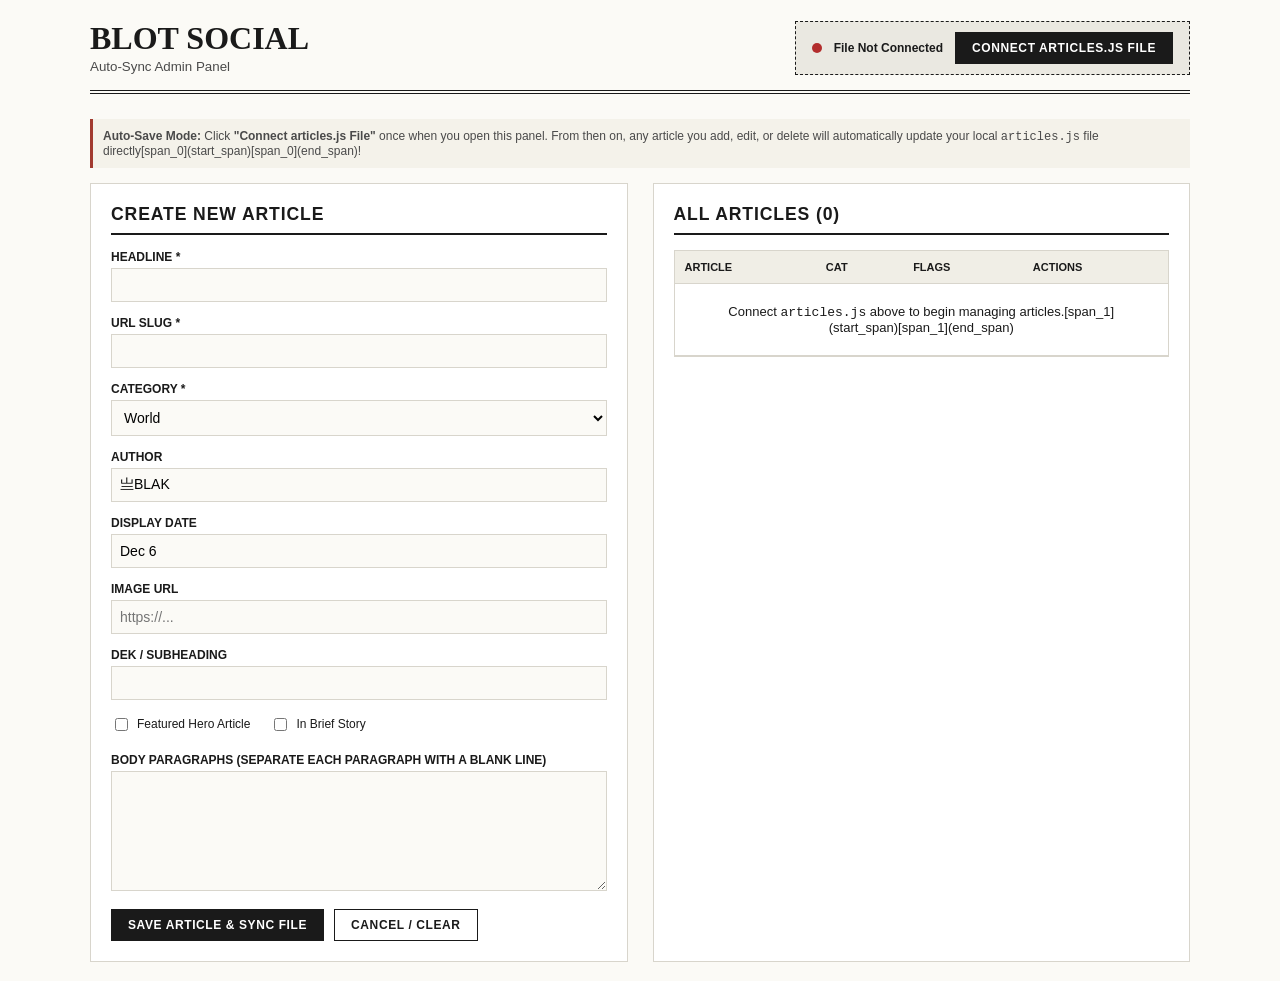
==== admin.html @ 3853f333 "Add files via upload" ====
<!DOCTYPE html>
<html lang="en">
<head>
<meta charset="UTF-8">
<meta name="viewport" content="width=device-width, initial-scale=1.0">
<title>BLOT SOCIAL — Admin Panel</title>
<style>
  :root {
    --ink: #1a1a1a;
    --ink-soft: #4a4a4a;
    --paper: #fbfaf6;
    --rule: #1a1a1a;
    --rule-light: #d8d5cc;
    --accent: #a13a2f;
    --sans: "Helvetica Neue", Arial, sans-serif;
    --serif: "Georgia", "Times New Roman", serif;
  }

  * { box-sizing: border-box; }
  body {
    margin: 0;
    padding: 20px;
    background: var(--paper);
    color: var(--ink);
    font-family: var(--sans);
  }

  .admin-container { max-width: 1100px; margin: 0 auto; }

  header {
    border-bottom: 4px double var(--rule);
    padding-bottom: 15px;
    margin-bottom: 25px;
    display: flex;
    justify-content: space-between;
    align-items: center;
    flex-wrap: wrap;
    gap: 15px;
  }

  h1 { font-family: var(--serif); margin: 0; font-size: 2rem; }

  .status-bar {
    display: flex;
    align-items: center;
    gap: 12px;
    background: #eae8e1;
    padding: 10px 16px;
    border: 1px dashed var(--rule);
  }

  .status-dot {
    width: 10px;
    height: 10px;
    border-radius: 50%;
    background: #b32d2d;
    display: inline-block;
  }
  .status-dot.active { background: #2db34a; }

  .btn {
    padding: 8px 16px;
    font-family: var(--sans);
    font-size: 12px;
    font-weight: 700;
    letter-spacing: 0.05em;
    text-transform: uppercase;
    background: var(--ink);
    color: #fff;
    border: 1px solid var(--ink);
    cursor: pointer;
  }

  .btn:hover { background: var(--accent); border-color: var(--accent); }
  .btn-secondary { background: transparent; color: var(--ink); }
  .btn-secondary:hover { background: var(--rule-light); color: var(--ink); }
  .btn-danger { background: #b32d2d; border-color: #b32d2d; }
  .btn-danger:hover { background: #881e1e; }

  .grid { display: grid; grid-template-columns: 1fr 1fr; gap: 25px; }

  @media (max-width: 900px) {
    .grid { grid-template-columns: 1fr; }
  }

  .card {
    background: #fff;
    border: 1px solid var(--rule-light);
    padding: 20px;
  }

  .card h2 {
    font-size: 1.1rem;
    text-transform: uppercase;
    letter-spacing: 0.05em;
    border-bottom: 2px solid var(--rule);
    padding-bottom: 8px;
    margin-top: 0;
  }

  .form-group { margin-bottom: 14px; }

  label {
    display: block;
    font-size: 12px;
    font-weight: 700;
    text-transform: uppercase;
    margin-bottom: 4px;
  }

  input[type="text"], select, textarea {
    width: 100%;
    padding: 8px;
    border: 1px solid var(--rule-light);
    background: var(--paper);
    font-family: inherit;
    font-size: 14px;
  }

  textarea { height: 120px; resize: vertical; }

  .checkbox-group { display: flex; gap: 20px; margin: 15px 0; }
  .checkbox-group label {
    display: flex;
    align-items: center;
    gap: 6px;
    text-transform: none;
    font-weight: normal;
    cursor: pointer;
  }

  .table-wrapper {
    max-height: 550px;
    overflow-y: auto;
    border: 1px solid var(--rule-light);
  }

  table {
    width: 100%;
    border-collapse: collapse;
    background: #fff;
    font-size: 13px;
  }

  th, td {
    padding: 10px;
    text-align: left;
    border-bottom: 1px solid var(--rule-light);
  }

  th {
    background: #f0eee6;
    position: sticky;
    top: 0;
    font-size: 11px;
    text-transform: uppercase;
  }

  tr:hover { background: #fdfcf7; }

  .actions { display: flex; gap: 6px; }
  .badge {
    display: inline-block;
    padding: 2px 6px;
    font-size: 10px;
    font-weight: bold;
    text-transform: uppercase;
    background: var(--rule-light);
  }
  .badge-hero { background: var(--accent); color: white; }
  .badge-brief { background: #4a6fa5; color: white; }
  
  .notice {
    font-size: 12px;
    color: var(--ink-soft);
    margin-bottom: 15px;
    background: #f4f2ea;
    padding: 10px;
    border-left: 3px solid var(--accent);
  }
</style>
</head>
<body>

<div class="admin-container">
  <header>
    <div>
      <h1>BLOT SOCIAL</h1>
      <small style="color: var(--ink-soft);">Auto-Sync Admin Panel</small>
    </div>
    
    <div class="status-bar">
      <span class="status-dot" id="status-dot"></span>
      <span id="status-text" style="font-size: 12px; font-weight: bold;">File Not Connected</span>
      <button class="btn" onclick="connectFile()">Connect articles.js File</button>
    </div>
  </header>

  <div class="notice">
    <strong>Auto-Save Mode:</strong> Click <strong>"Connect articles.js File"</strong> once when you open this panel. From then on, any article you add, edit, or delete will automatically update your local <code>articles.js</code> file directly[span_0](start_span)[span_0](end_span)!
  </div>

  <div class="grid">
    <!-- Form Side -->
    <div class="card">
      <h2 id="form-title">Create New Article</h2>
      <form id="article-form" onsubmit="saveArticle(event)">
        <input type="hidden" id="edit-index" value="-1">

        <div class="form-group">
          <label for="headline">Headline *</label>
          <input type="text" id="headline" required oninput="autoSlug()">
        </div>

        <div class="form-group">
          <label for="slug">URL Slug *</label>
          <input type="text" id="slug" required>
        </div>

        <div class="form-group">
          <label for="category">Category *</label>
          <select id="category" required>
            <option value="World">World</option>
            <option value="Business">Business</option>
            <option value="Technology">Technology</option>
            <option value="Culture">Culture</option>
            <option value="Sports">Sports</option>
            <option value="Trending">Trending</option>
          </select>
        </div>

        <div class="form-group">
          <label for="author">Author</label>
          <input type="text" id="author" value="亗BLAK">
        </div>

        <div class="form-group">
          <label for="date">Display Date</label>
          <input type="text" id="date" placeholder="e.g. Jul 12">
        </div>

        <div class="form-group">
          <label for="image">Image URL</label>
          <input type="text" id="image" placeholder="https://...">
        </div>

        <div class="form-group">
          <label for="dek">Dek / Subheading</label>
          <input type="text" id="dek">
        </div>

        <div class="checkbox-group">
          <label><input type="checkbox" id="hero" onchange="toggleHero(this)"> Featured Hero Article</label>
          <label><input type="checkbox" id="brief"> In Brief Story</label>
        </div>

        <div class="form-group">
          <label for="body">Body Paragraphs (Separate each paragraph with a blank line)</label>
          <textarea id="body"></textarea>
        </div>

        <div style="display: flex; gap: 10px;">
          <button type="submit" class="btn" id="save-btn">Save Article & Sync File</button>
          <button type="button" class="btn btn-secondary" onclick="resetForm()">Cancel / Clear</button>
        </div>
      </form>
    </div>

    <!-- Articles List Side -->
    <div class="card">
      <h2>All Articles (<span id="count">0</span>)</h2>
      <div class="table-wrapper">
        <table>
          <thead>
            <tr>
              <th>Article</th>
              <th>Cat</th>
              <th>Flags</th>
              <th>Actions</th>
            </tr>
          </thead>
          <tbody id="article-table-body">
            <tr>
              <td colspan="4" style="text-align:center; padding: 20px;">
                Connect <code>articles.js</code> above to begin managing articles.[span_1](start_span)[span_1](end_span)
              </td>
            </tr>
          </tbody>
        </table>
      </div>
    </div>
  </div>
</div>

<script>
  let articles = [];
  let fileHandle = null;

  window.addEventListener('DOMContentLoaded', () => {
    setTodayDate();
  });

  function setTodayDate() {
    const now = new Date();
    const months = ["Jan", "Feb", "Mar", "Apr", "May", "Jun", "Jul", "Aug", "Sep", "Oct", "Nov", "Dec"];
    document.getElementById("date").value = `${months[now.getMonth()]} ${now.getDate()}`;
  }

  function autoSlug() {
    const editIndex = parseInt(document.getElementById('edit-index').value);
    if (editIndex !== -1) return;
    const headline = document.getElementById('headline').value;
    const slug = headline.toLowerCase()
      .replace(/[^a-z0-9 -]/g, '')
      .replace(/\s+/g, '-')
      .replace(/-+/g, '-');
    document.getElementById('slug').value = slug;
  }

  function toggleHero(checkbox) {
    if (checkbox.checked) {
      document.getElementById('brief').checked = false;
    }
  }

  // File System Access API: Pick and bind local file
  async function connectFile() {
    try {
      if (!window.showOpenFilePicker) {
        alert("Your browser does not support direct file sync. Please use Google Chrome, Microsoft Edge, or Opera.");
        return;
      }

      [fileHandle] = await window.showOpenFilePicker({
        types: [{
          description: 'JavaScript Files',
          accept: { 'text/javascript': ['.js'] }
        }],
        multiple: false
      });

      const file = await fileHandle.getFile();
      const content = await file.text();

      const jsonMatch = content.match(/const\s+ARTICLES\s*=\s*(\[\s*[\s\S]*?\]);/);
      if (jsonMatch) {
        articles = Function('"use strict";return (' + jsonMatch[1] + ')')();
        renderTable();
        
        document.getElementById('status-dot').classList.add('active');
        document.getElementById('status-text').textContent = `Connected: ${file.name}`;
      } else {
        alert('Could not find "const ARTICLES = [...]" in this file.');
      }
    } catch (err) {
      if (err.name !== 'AbortError') {
        alert('Error accessing file: ' + err.message);
      }
    }
  }

  // Automatically write changes back into articles.js
  async function writeToFile() {
    if (!fileHandle) {
      alert("Please click 'Connect articles.js File' at the top before saving changes.");
      return false;
    }

    try {
      const fileContent = `const ARTICLES = ${JSON.stringify(articles, null, 2)};\n\n` +
`function getArticleBySlug(slug) {\n` +
`  return ARTICLES.find(a => a.slug === slug);\n` +
`}\n\n` +
`function getArticlesByCategory(cat) {\n` +
`  return ARTICLES.filter(a => a.category.toLowerCase() === String(cat).toLowerCase());\n` +
`};\n`;

      const writable = await fileHandle.createWritable();
      await writable.write(fileContent);
      await writable.close();
      return true;
    } catch (err) {
      alert("Failed to auto-update file: " + err.message);
      return false;
    }
  }

  function renderTable() {
    const tbody = document.getElementById('article-table-body');
    document.getElementById('count').textContent = articles.length;

    if (articles.length === 0) {
      tbody.innerHTML = `<tr><td colspan="4" style="text-align:center; padding: 20px;">No articles found.</td></tr>`;
      return;
    }

    tbody.innerHTML = articles.map((a, i) => `
      <tr>
        <td>
          <strong>${escapeHtml(a.headline || '')}</strong><br>
          <small style="color:var(--ink-soft);">${escapeHtml(a.slug || '')}</small>
        </td>
        <td>${escapeHtml(a.category || '')}</td>
        <td>
          ${a.hero ? '<span class="badge badge-hero">HERO</span>' : ''}
          ${a.brief ? '<span class="badge badge-brief">BRIEF</span>' : ''}
        </td>
        <td class="actions">
          <button class="btn btn-secondary" style="padding: 4px 8px; font-size: 10px;" onclick="editArticle(${i})">Edit</button>
          <button class="btn btn-danger" style="padding: 4px 8px; font-size: 10px;" onclick="deleteArticle(${i})">X</button>
        </td>
      </tr>
    `).join('');
  }

  async function saveArticle(e) {
    e.preventDefault();

    if (!fileHandle) {
      alert("Please connect your articles.js file first!");
      return;
    }

    const bodyText = document.getElementById('body').value.trim();
    const bodyParagraphs = bodyText ? bodyText.split(/\n\s*\n/).map(p => p.trim()) : [];

    const articleObj = {
      slug: document.getElementById('slug').value.trim(),
      category: document.getElementById('category').value,
      headline: document.getElementById('headline').value.trim(),
      dek: document.getElementById('dek').value.trim(),
      author: document.getElementById('author').value.trim(),
      date: document.getElementById('date').value.trim(),
      image: document.getElementById('image').value.trim() || `https://picsum.photos/seed/${document.getElementById('slug').value.trim()}/900/500`,
      body: bodyParagraphs
    };

    if (document.getElementById('hero').checked) {
      articles.forEach(a => delete a.hero);
      articleObj.hero = true;
    }

    if (document.getElementById('brief').checked) {
      articleObj.brief = true;
    }

    const editIndex = parseInt(document.getElementById('edit-index').value);

    if (editIndex >= 0) {
      articles[editIndex] = articleObj;
    } else {
      articles.unshift(articleObj);
    }

    const success = await writeToFile();
    if (success) {
      renderTable();
      resetForm();
    }
  }

  function editArticle(index) {
    const a = articles[index];
    document.getElementById('edit-index').value = index;
    document.getElementById('form-title').textContent = 'Edit Article';

    document.getElementById('headline').value = a.headline || '';
    document.getElementById('slug').value = a.slug || '';
    document.getElementById('category').value = a.category || 'World';
    document.getElementById('author').value = a.author || '';
    document.getElementById('date').value = a.date || '';
    document.getElementById('image').value = a.image || '';
    document.getElementById('dek').value = a.dek || '';
    document.getElementById('hero').checked = !!a.hero;
    document.getElementById('brief').checked = !!a.brief;
    document.getElementById('body').value = Array.isArray(a.body) ? a.body.join('\n\n') : (a.body || '');

    window.scrollTo({ top: 0, behavior: 'smooth' });
  }

  async function deleteArticle(index) {
    if (!fileHandle) {
      alert("Please connect your articles.js file first!");
      return;
    }

    if (confirm(`Delete "${articles[index].headline}"?`)) {
      articles.splice(index, 1);
      const success = await writeToFile();
      if (success) {
        renderTable();
        resetForm();
      }
    }
  }

  function resetForm() {
    document.getElementById('article-form').reset();
    document.getElementById('edit-index').value = '-1';
    document.getElementById('form-title').textContent = 'Create New Article';
    setTodayDate();
  }

  function escapeHtml(str) {
    return str.replace(/&/g, "&amp;").replace(/</g, "&lt;").replace(/>/g, "&gt;").replace(/"/g, "&quot;");
  }
</script>
</body>
</html>
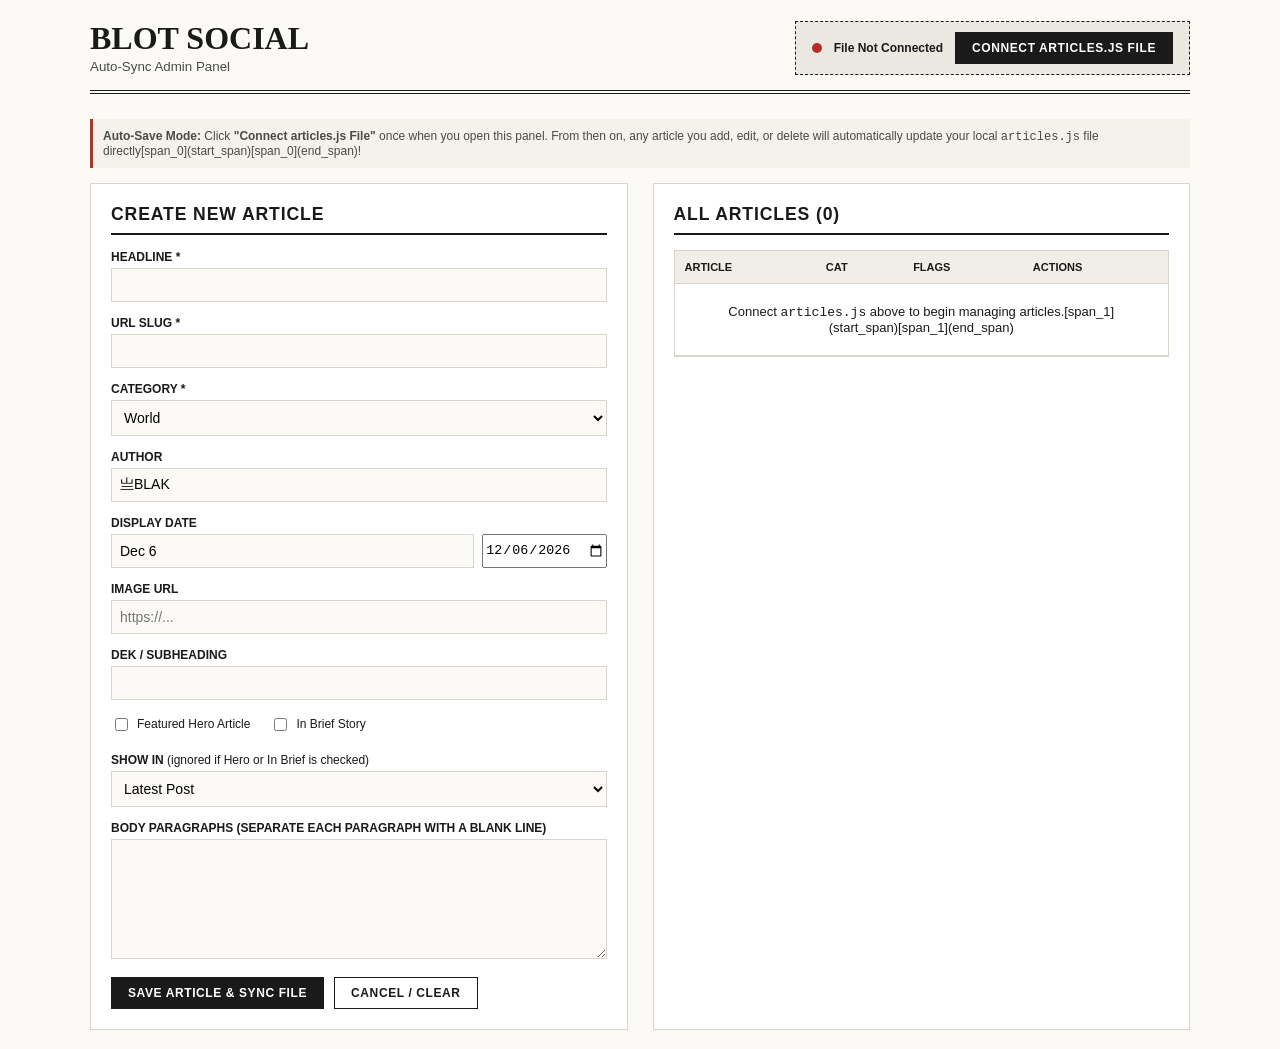
==== commit 09eb55d7: "Add files via upload" ====
--- a/admin.html
+++ b/admin.html
@@ -169,6 +169,17 @@
   }
   .badge-hero { background: var(--accent); color: white; }
   .badge-brief { background: #4a6fa5; color: white; }
+
+  .group-row td {
+    background: #f0eee6;
+    font-size: 11px;
+    font-weight: bold;
+    letter-spacing: 0.05em;
+    text-transform: uppercase;
+    color: var(--ink-soft);
+    padding: 6px 10px;
+    border-bottom: 1px solid var(--rule-light);
+  }
   
   .notice {
     font-size: 12px;
@@ -236,7 +247,10 @@
 
         <div class="form-group">
           <label for="date">Display Date</label>
-          <input type="text" id="date" placeholder="e.g. Jul 12">
+          <div style="display: flex; gap: 8px;">
+            <input type="text" id="date" placeholder="e.g. Jul 12" style="flex: 1;">
+            <input type="date" id="date-picker" onchange="applyDatePicker()" style="width: auto;" title="Pick a date">
+          </div>
         </div>
 
         <div class="form-group">
@@ -252,6 +266,14 @@
         <div class="checkbox-group">
           <label><input type="checkbox" id="hero" onchange="toggleHero(this)"> Featured Hero Article</label>
           <label><input type="checkbox" id="brief"> In Brief Story</label>
+        </div>
+
+        <div class="form-group">
+          <label for="section">Show In <span style="font-weight: normal; text-transform: none;">(ignored if Hero or In Brief is checked)</span></label>
+          <select id="section">
+            <option value="latest">Latest Post</option>
+            <option value="desk">Across the Desk</option>
+          </select>
         </div>
 
         <div class="form-group">
@@ -296,6 +318,49 @@
   let articles = [];
   let fileHandle = null;
 
+  // Must match LATEST_POST_POOL_SIZE in main.js — the first N non-hero,
+  // non-brief articles are shown in "Latest Post"; the rest go to
+  // "Across the Desk". Used here to place/reposition articles correctly.
+  const LATEST_POST_POOL_SIZE = 4;
+
+  const MONTH_NAMES = ["Jan", "Feb", "Mar", "Apr", "May", "Jun", "Jul", "Aug", "Sep", "Oct", "Nov", "Dec"];
+
+  // Converts the calendar picker's value (YYYY-MM-DD) into the site's
+  // display format (e.g. "Jul 12") and writes it into the text field.
+  function applyDatePicker() {
+    const iso = document.getElementById('date-picker').value;
+    if (!iso) return;
+    const [year, month, day] = iso.split('-').map(Number);
+    document.getElementById('date').value = `${MONTH_NAMES[month - 1]} ${day}`;
+  }
+
+  // Best-effort reverse conversion so the calendar shows the right date
+  // when editing an article that already has a display date like "Jul 12".
+  // Since display dates don't store a year, this assumes the current year.
+  function displayDateToISO(str) {
+    if (!str) return '';
+    const match = String(str).trim().match(/^([A-Za-z]{3,})\.?\s+(\d{1,2})/);
+    if (!match) return '';
+    const monthIndex = MONTH_NAMES.findIndex(m => m.toLowerCase() === match[1].slice(0, 3).toLowerCase());
+    if (monthIndex === -1) return '';
+    const day = parseInt(match[2], 10);
+    const year = new Date().getFullYear();
+    const mm = String(monthIndex + 1).padStart(2, '0');
+    const dd = String(day).padStart(2, '0');
+    return `${year}-${mm}-${dd}`;
+  }
+
+  // Sortable key from a display date string (e.g. "Jul 12"), ignoring year
+  // since none is stored. Unparseable dates sort last.
+  function dateSortKey(str) {
+    const match = String(str || '').trim().match(/^([A-Za-z]{3,})\.?\s+(\d{1,2})/);
+    if (!match) return -1;
+    const monthIndex = MONTH_NAMES.findIndex(m => m.toLowerCase() === match[1].slice(0, 3).toLowerCase());
+    if (monthIndex === -1) return -1;
+    const day = parseInt(match[2], 10);
+    return monthIndex * 100 + day;
+  }
+
   window.addEventListener('DOMContentLoaded', () => {
     setTodayDate();
   });
@@ -304,6 +369,7 @@
     const now = new Date();
     const months = ["Jan", "Feb", "Mar", "Apr", "May", "Jun", "Jul", "Aug", "Sep", "Oct", "Nov", "Dec"];
     document.getElementById("date").value = `${months[now.getMonth()]} ${now.getDate()}`;
+    document.getElementById("date-picker").value = now.toISOString().slice(0, 10);
   }
 
   function autoSlug() {
@@ -394,23 +460,67 @@
       return;
     }
 
-    tbody.innerHTML = articles.map((a, i) => `
-      <tr>
-        <td>
-          <strong>${escapeHtml(a.headline || '')}</strong><br>
-          <small style="color:var(--ink-soft);">${escapeHtml(a.slug || '')}</small>
-        </td>
-        <td>${escapeHtml(a.category || '')}</td>
-        <td>
-          ${a.hero ? '<span class="badge badge-hero">HERO</span>' : ''}
-          ${a.brief ? '<span class="badge badge-brief">BRIEF</span>' : ''}
-        </td>
-        <td class="actions">
-          <button class="btn btn-secondary" style="padding: 4px 8px; font-size: 10px;" onclick="editArticle(${i})">Edit</button>
-          <button class="btn btn-danger" style="padding: 4px 8px; font-size: 10px;" onclick="deleteArticle(${i})">X</button>
-        </td>
-      </tr>
-    `).join('');
+    // Group for display only — real array indexes are kept so Edit/Delete
+    // still target the correct article. Order: Hero, then Latest Post,
+    // then Across the Desk, then In Brief.
+    const heroRows = [];
+    const eligibleRows = [];
+    const briefRows = [];
+
+    articles.forEach((a, i) => {
+      if (a.hero) heroRows.push(i);
+      else if (a.brief) briefRows.push(i);
+      else eligibleRows.push(i);
+    });
+
+    const latestRows = eligibleRows.slice(0, LATEST_POST_POOL_SIZE);
+    const deskRows = eligibleRows.slice(LATEST_POST_POOL_SIZE);
+
+    // Within each group, order rows by their display date (newest first).
+    // This only changes how rows are listed here — it doesn't change which
+    // group an article belongs to (that's still based on its position,
+    // matching main.js) or anything about the live site.
+    function sortByDateDesc(rows) {
+      return rows.slice().sort((a, b) => dateSortKey(articles[b].date) - dateSortKey(articles[a].date));
+    }
+
+    const sortedHeroRows = sortByDateDesc(heroRows);
+    const sortedLatestRows = sortByDateDesc(latestRows);
+    const sortedDeskRows = sortByDateDesc(deskRows);
+    const sortedBriefRows = sortByDateDesc(briefRows);
+
+    function rowHtml(i) {
+      const a = articles[i];
+      return `
+        <tr>
+          <td>
+            <strong>${escapeHtml(a.headline || '')}</strong><br>
+            <small style="color:var(--ink-soft);">${escapeHtml(a.slug || '')}</small>
+          </td>
+          <td>${escapeHtml(a.category || '')}</td>
+          <td>
+            ${a.hero ? '<span class="badge badge-hero">HERO</span>' : ''}
+            ${a.brief ? '<span class="badge badge-brief">BRIEF</span>' : ''}
+          </td>
+          <td class="actions">
+            <button class="btn btn-secondary" style="padding: 4px 8px; font-size: 10px;" onclick="editArticle(${i})">Edit</button>
+            <button class="btn btn-danger" style="padding: 4px 8px; font-size: 10px;" onclick="deleteArticle(${i})">X</button>
+          </td>
+        </tr>
+      `;
+    }
+
+    function groupHtml(label, rows) {
+      if (rows.length === 0) return '';
+      return `<tr class="group-row"><td colspan="4">${label} (${rows.length})</td></tr>` +
+        rows.map(rowHtml).join('');
+    }
+
+    tbody.innerHTML =
+      groupHtml('Hero Article', sortedHeroRows) +
+      groupHtml('Latest Post', sortedLatestRows) +
+      groupHtml('Across the Desk', sortedDeskRows) +
+      groupHtml('In Brief', sortedBriefRows);
   }
 
   async function saveArticle(e) {
@@ -445,9 +555,12 @@
     }
 
     const editIndex = parseInt(document.getElementById('edit-index').value);
+    const section = document.getElementById('section').value;
 
     if (editIndex >= 0) {
       articles[editIndex] = articleObj;
+    } else if (section === 'desk') {
+      articles.push(articleObj);
     } else {
       articles.unshift(articleObj);
     }
@@ -457,6 +570,16 @@
       renderTable();
       resetForm();
     }
+  }
+
+  function getSectionForIndex(index) {
+    const eligibleIndexes = [];
+    articles.forEach((a, i) => {
+      if (!a.hero && !a.brief) eligibleIndexes.push(i);
+    });
+    const pos = eligibleIndexes.indexOf(index);
+    if (pos === -1) return 'latest'; // hero/brief articles — selection doesn't apply
+    return pos < LATEST_POST_POOL_SIZE ? 'latest' : 'desk';
   }
 
   function editArticle(index) {
@@ -469,10 +592,12 @@
     document.getElementById('category').value = a.category || 'World';
     document.getElementById('author').value = a.author || '';
     document.getElementById('date').value = a.date || '';
+    document.getElementById('date-picker').value = displayDateToISO(a.date);
     document.getElementById('image').value = a.image || '';
     document.getElementById('dek').value = a.dek || '';
     document.getElementById('hero').checked = !!a.hero;
     document.getElementById('brief').checked = !!a.brief;
+    document.getElementById('section').value = getSectionForIndex(index);
     document.getElementById('body').value = Array.isArray(a.body) ? a.body.join('\n\n') : (a.body || '');
 
     window.scrollTo({ top: 0, behavior: 'smooth' });
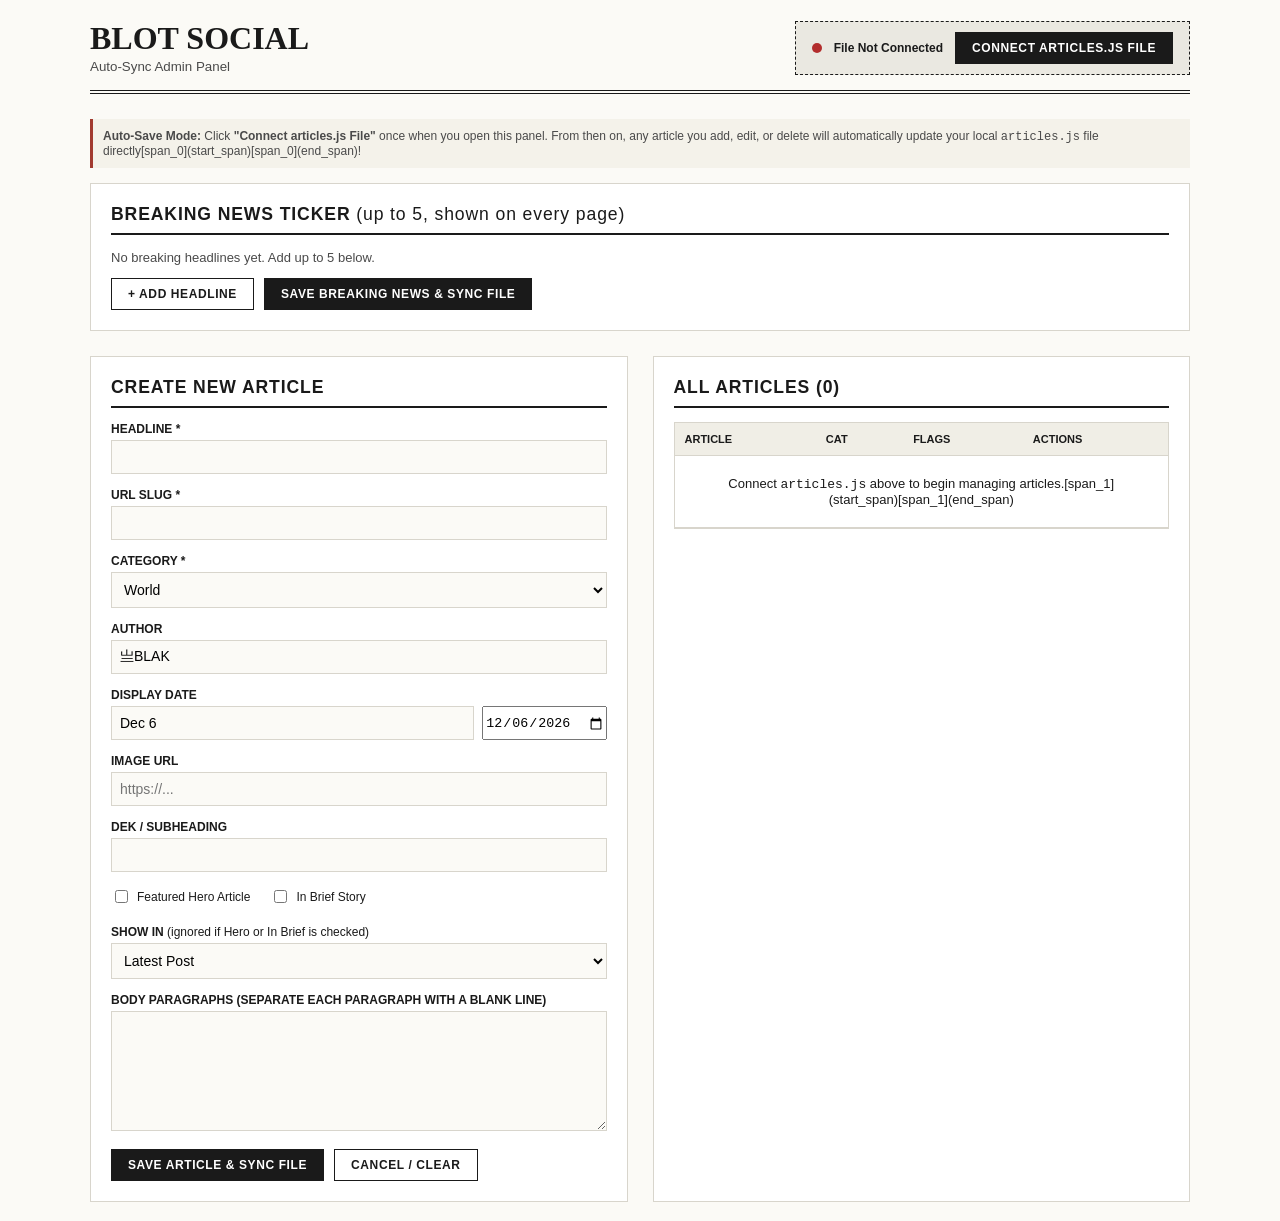
==== commit af543e27: "Add files via upload" ====
--- a/admin.html
+++ b/admin.html
@@ -72,6 +72,8 @@
   }
 
   .btn:hover { background: var(--accent); border-color: var(--accent); }
+  .btn:disabled { opacity: 0.3; cursor: not-allowed; background: var(--ink); border-color: var(--ink); }
+  .btn:disabled:hover { background: var(--ink); border-color: var(--ink); }
   .btn-secondary { background: transparent; color: var(--ink); }
   .btn-secondary:hover { background: var(--rule-light); color: var(--ink); }
   .btn-danger { background: #b32d2d; border-color: #b32d2d; }
@@ -209,6 +211,15 @@
 
   <div class="notice">
     <strong>Auto-Save Mode:</strong> Click <strong>"Connect articles.js File"</strong> once when you open this panel. From then on, any article you add, edit, or delete will automatically update your local <code>articles.js</code> file directly[span_0](start_span)[span_0](end_span)!
+  </div>
+
+  <div class="card" style="margin-bottom: 25px;">
+    <h2>Breaking News Ticker <span style="font-weight: normal; text-transform: none;">(up to 5, shown on every page)</span></h2>
+    <div id="breaking-list"></div>
+    <div style="display: flex; gap: 10px; margin-top: 10px;">
+      <button type="button" class="btn btn-secondary" id="breaking-add-btn" onclick="addBreakingItem()">+ Add Headline</button>
+      <button type="button" class="btn" onclick="saveBreakingNews()">Save Breaking News & Sync File</button>
+    </div>
   </div>
 
   <div class="grid">
@@ -316,6 +327,7 @@
 
 <script>
   let articles = [];
+  let breakingNews = []; // up to 5 items: { text, link }
   let fileHandle = null;
 
   // Must match LATEST_POST_POOL_SIZE in main.js — the first N non-hero,
@@ -350,19 +362,9 @@
     return `${year}-${mm}-${dd}`;
   }
 
-  // Sortable key from a display date string (e.g. "Jul 12"), ignoring year
-  // since none is stored. Unparseable dates sort last.
-  function dateSortKey(str) {
-    const match = String(str || '').trim().match(/^([A-Za-z]{3,})\.?\s+(\d{1,2})/);
-    if (!match) return -1;
-    const monthIndex = MONTH_NAMES.findIndex(m => m.toLowerCase() === match[1].slice(0, 3).toLowerCase());
-    if (monthIndex === -1) return -1;
-    const day = parseInt(match[2], 10);
-    return monthIndex * 100 + day;
-  }
-
   window.addEventListener('DOMContentLoaded', () => {
     setTodayDate();
+    renderBreakingList();
   });
 
   function setTodayDate() {
@@ -409,10 +411,16 @@
       const content = await file.text();
 
       const jsonMatch = content.match(/const\s+ARTICLES\s*=\s*(\[\s*[\s\S]*?\]);/);
+      const breakingMatch = content.match(/const\s+BREAKING_NEWS\s*=\s*(\[\s*[\s\S]*?\]);/);
+
       if (jsonMatch) {
         articles = Function('"use strict";return (' + jsonMatch[1] + ')')();
+        breakingNews = breakingMatch
+          ? Function('"use strict";return (' + breakingMatch[1] + ')')()
+          : [];
         renderTable();
-        
+        renderBreakingList();
+
         document.getElementById('status-dot').classList.add('active');
         document.getElementById('status-text').textContent = `Connected: ${file.name}`;
       } else {
@@ -434,6 +442,7 @@
 
     try {
       const fileContent = `const ARTICLES = ${JSON.stringify(articles, null, 2)};\n\n` +
+`const BREAKING_NEWS = ${JSON.stringify(breakingNews, null, 2)};\n\n` +
 `function getArticleBySlug(slug) {\n` +
 `  return ARTICLES.find(a => a.slug === slug);\n` +
 `}\n\n` +
@@ -451,6 +460,66 @@
     }
   }
 
+  const MAX_BREAKING = 5;
+
+  function renderBreakingList() {
+    const wrap = document.getElementById('breaking-list');
+    const addBtn = document.getElementById('breaking-add-btn');
+
+    if (breakingNews.length === 0) {
+      wrap.innerHTML = `<p style="color: var(--ink-soft); font-size: 13px;">No breaking headlines yet. Add up to ${MAX_BREAKING} below.</p>`;
+    } else {
+      wrap.innerHTML = breakingNews.map((b, i) => `
+        <div style="display:flex; gap:8px; align-items:flex-start; margin-bottom:10px;">
+          <div style="flex:2;">
+            <label>Headline ${i + 1}</label>
+            <input type="text" value="${escapeHtml(b.text || '')}"
+              oninput="updateBreakingField(${i}, 'text', this.value)">
+          </div>
+          <div style="flex:1;">
+            <label>Link <span style="font-weight:normal; text-transform:none;">(slug or URL, optional)</span></label>
+            <input type="text" value="${escapeHtml(b.link || '')}"
+              oninput="updateBreakingField(${i}, 'link', this.value)">
+          </div>
+          <button type="button" class="btn btn-danger" style="margin-top: 22px; padding: 8px 12px;"
+            onclick="removeBreakingItem(${i})">X</button>
+        </div>
+      `).join('');
+    }
+
+    addBtn.disabled = breakingNews.length >= MAX_BREAKING;
+  }
+
+  function addBreakingItem() {
+    if (breakingNews.length >= MAX_BREAKING) return;
+    breakingNews.push({ text: '', link: '' });
+    renderBreakingList();
+  }
+
+  function updateBreakingField(index, field, value) {
+    if (!breakingNews[index]) return;
+    breakingNews[index][field] = value;
+  }
+
+  function removeBreakingItem(index) {
+    breakingNews.splice(index, 1);
+    renderBreakingList();
+  }
+
+  async function saveBreakingNews() {
+    if (!fileHandle) {
+      alert("Please connect your articles.js file first!");
+      return;
+    }
+    // Drop any blank rows before saving.
+    breakingNews = breakingNews.filter(b => b && String(b.text || '').trim());
+    const success = await writeToFile();
+    if (success) {
+      renderBreakingList();
+      alert("Breaking News ticker saved!");
+    }
+  }
+
   function renderTable() {
     const tbody = document.getElementById('article-table-body');
     document.getElementById('count').textContent = articles.length;
@@ -460,9 +529,10 @@
       return;
     }
 
-    // Group for display only — real array indexes are kept so Edit/Delete
-    // still target the correct article. Order: Hero, then Latest Post,
-    // then Across the Desk, then In Brief.
+    // Grouped in real array order — this IS the order the live site uses
+    // (main.js slices this same array), so what's shown here is exactly
+    // what's on the site. Order: Hero, then Latest Post, then Across the
+    // Desk, then In Brief.
     const heroRows = [];
     const eligibleRows = [];
     const briefRows = [];
@@ -476,21 +546,13 @@
     const latestRows = eligibleRows.slice(0, LATEST_POST_POOL_SIZE);
     const deskRows = eligibleRows.slice(LATEST_POST_POOL_SIZE);
 
-    // Within each group, order rows by their display date (newest first).
-    // This only changes how rows are listed here — it doesn't change which
-    // group an article belongs to (that's still based on its position,
-    // matching main.js) or anything about the live site.
-    function sortByDateDesc(rows) {
-      return rows.slice().sort((a, b) => dateSortKey(articles[b].date) - dateSortKey(articles[a].date));
-    }
-
-    const sortedHeroRows = sortByDateDesc(heroRows);
-    const sortedLatestRows = sortByDateDesc(latestRows);
-    const sortedDeskRows = sortByDateDesc(deskRows);
-    const sortedBriefRows = sortByDateDesc(briefRows);
-
-    function rowHtml(i) {
+    // moveInfo (if provided) adds Up/Down buttons that reorder the article
+    // within its own section (Latest Post or Across the Desk).
+    function rowHtml(i, moveInfo) {
       const a = articles[i];
+      const moveButtons = moveInfo ? `
+            <button class="btn btn-secondary" style="padding: 4px 8px; font-size: 10px;" onclick="moveArticle(${i}, -1)" ${moveInfo.isFirst ? 'disabled' : ''} title="Move up">▲</button>
+            <button class="btn btn-secondary" style="padding: 4px 8px; font-size: 10px;" onclick="moveArticle(${i}, 1)" ${moveInfo.isLast ? 'disabled' : ''} title="Move down">▼</button>` : '';
       return `
         <tr>
           <td>
@@ -502,7 +564,7 @@
             ${a.hero ? '<span class="badge badge-hero">HERO</span>' : ''}
             ${a.brief ? '<span class="badge badge-brief">BRIEF</span>' : ''}
           </td>
-          <td class="actions">
+          <td class="actions">${moveButtons}
             <button class="btn btn-secondary" style="padding: 4px 8px; font-size: 10px;" onclick="editArticle(${i})">Edit</button>
             <button class="btn btn-danger" style="padding: 4px 8px; font-size: 10px;" onclick="deleteArticle(${i})">X</button>
           </td>
@@ -510,17 +572,44 @@
       `;
     }
 
-    function groupHtml(label, rows) {
+    function groupHtml(label, rows, reorderable) {
       if (rows.length === 0) return '';
       return `<tr class="group-row"><td colspan="4">${label} (${rows.length})</td></tr>` +
-        rows.map(rowHtml).join('');
+        rows.map((i, pos) => rowHtml(i, reorderable ? { isFirst: pos === 0, isLast: pos === rows.length - 1 } : null)).join('');
     }
 
     tbody.innerHTML =
-      groupHtml('Hero Article', sortedHeroRows) +
-      groupHtml('Latest Post', sortedLatestRows) +
-      groupHtml('Across the Desk', sortedDeskRows) +
-      groupHtml('In Brief', sortedBriefRows);
+      groupHtml('Hero Article', heroRows, false) +
+      groupHtml('Latest Post', latestRows, true) +
+      groupHtml('Across the Desk', deskRows, true) +
+      groupHtml('In Brief', briefRows, false);
+  }
+
+  // Swaps an article with its neighbor within its own section (Latest Post
+  // or Across the Desk) — direction is -1 for up (newer/earlier in list)
+  // or +1 for down (older/later in list). Won't cross section boundaries,
+  // so "up" at the top of Across the Desk stays in Across the Desk rather
+  // than jumping into Latest Post.
+  async function moveArticle(index, direction) {
+    const eligibleIndexes = [];
+    articles.forEach((a, i) => { if (!a.hero && !a.brief) eligibleIndexes.push(i); });
+
+    const pos = eligibleIndexes.indexOf(index);
+    if (pos === -1) return;
+
+    const inLatest = pos < LATEST_POST_POOL_SIZE;
+    const sectionStart = inLatest ? 0 : LATEST_POST_POOL_SIZE;
+    const sectionEnd = inLatest ? Math.min(LATEST_POST_POOL_SIZE, eligibleIndexes.length) - 1 : eligibleIndexes.length - 1;
+
+    const newPos = pos + direction;
+    if (newPos < sectionStart || newPos > sectionEnd) return;
+
+    const indexA = eligibleIndexes[pos];
+    const indexB = eligibleIndexes[newPos];
+    [articles[indexA], articles[indexB]] = [articles[indexB], articles[indexA]];
+
+    const success = await writeToFile();
+    if (success) renderTable();
   }
 
   async function saveArticle(e) {
@@ -559,10 +648,8 @@
 
     if (editIndex >= 0) {
       articles[editIndex] = articleObj;
-    } else if (section === 'desk') {
-      articles.push(articleObj);
     } else {
-      articles.unshift(articleObj);
+      insertAtSectionFront(articleObj, section);
     }
 
     const success = await writeToFile();
@@ -570,6 +657,21 @@
       renderTable();
       resetForm();
     }
+  }
+
+  // Inserts a new article so it becomes the newest/first entry in its
+  // chosen section — front of Latest Post, or front of Across the Desk
+  // (i.e. right after the Latest Post pool, not the very end of the array).
+  function insertAtSectionFront(articleObj, section) {
+    const eligibleIndexes = [];
+    articles.forEach((a, i) => { if (!a.hero && !a.brief) eligibleIndexes.push(i); });
+
+    const targetEligiblePos = section === 'desk' ? LATEST_POST_POOL_SIZE : 0;
+    const insertAt = targetEligiblePos < eligibleIndexes.length
+      ? eligibleIndexes[targetEligiblePos]
+      : articles.length;
+
+    articles.splice(insertAt, 0, articleObj);
   }
 
   function getSectionForIndex(index) {
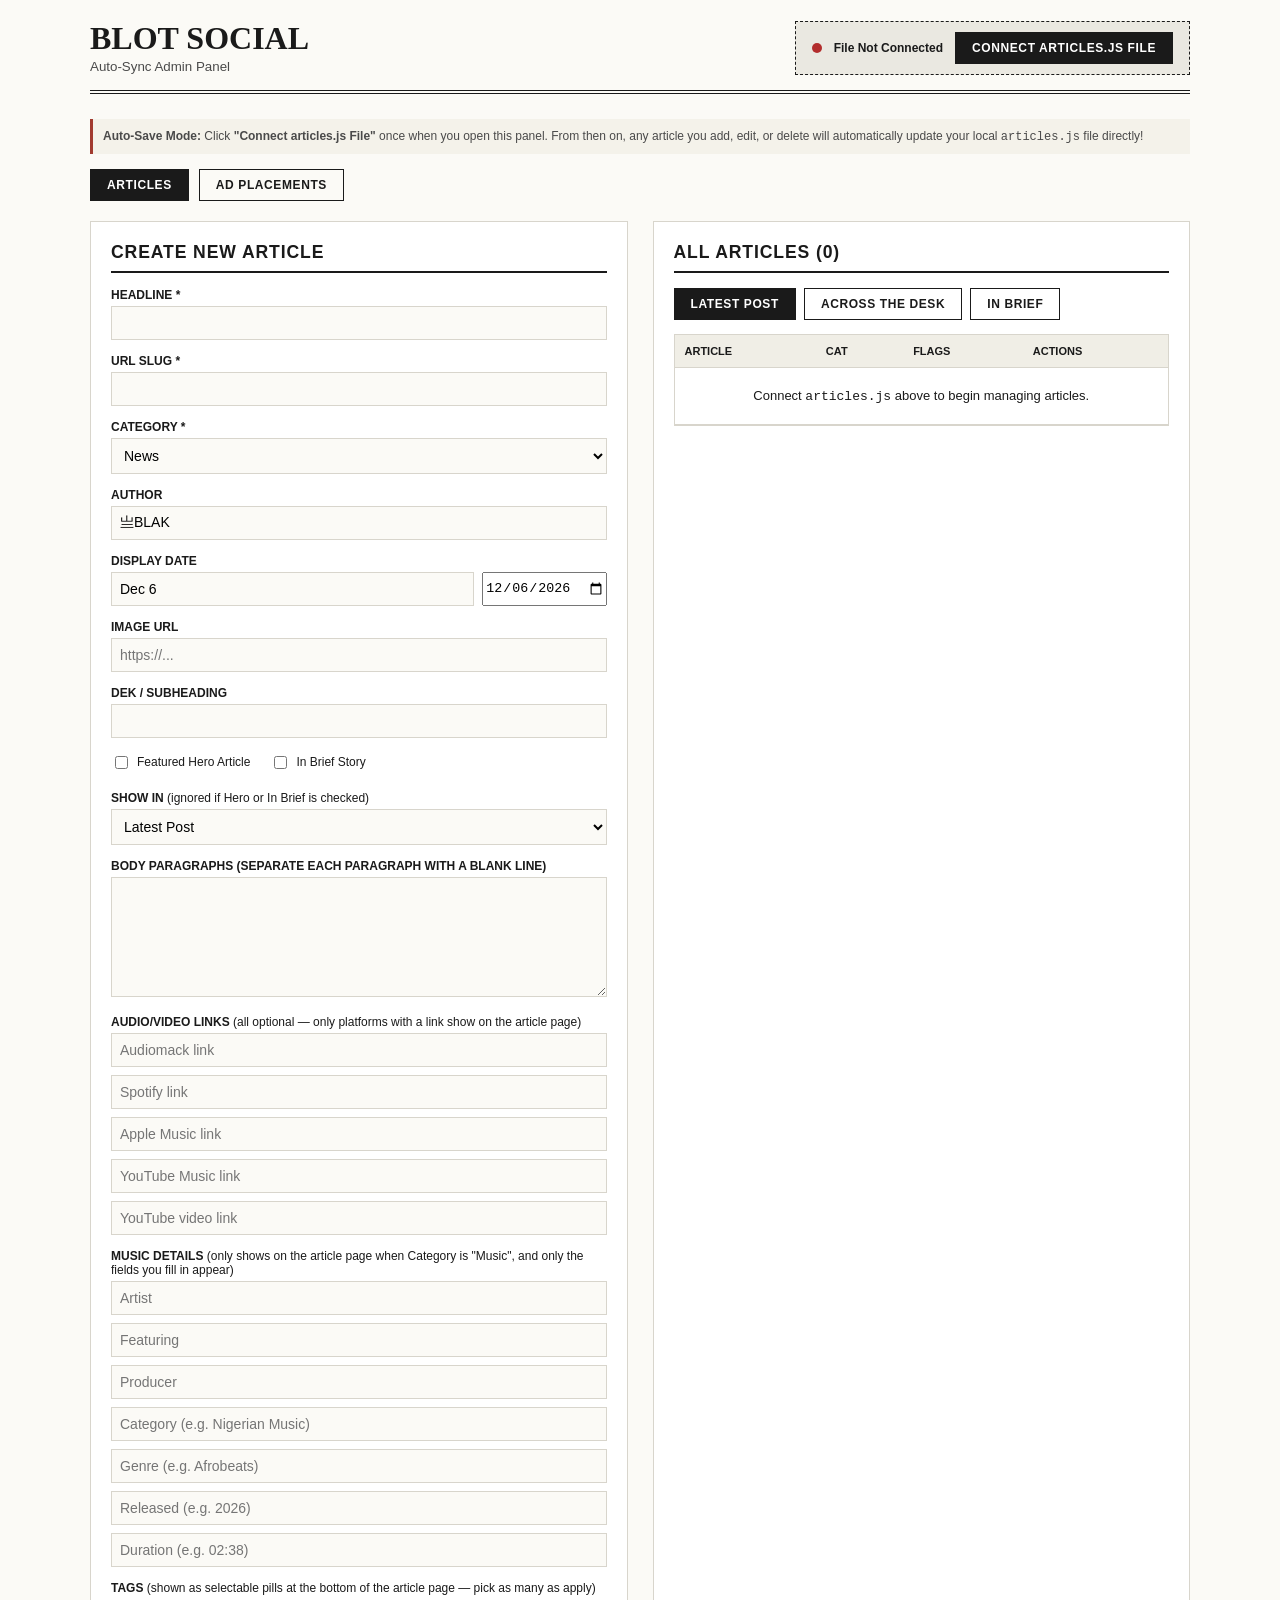
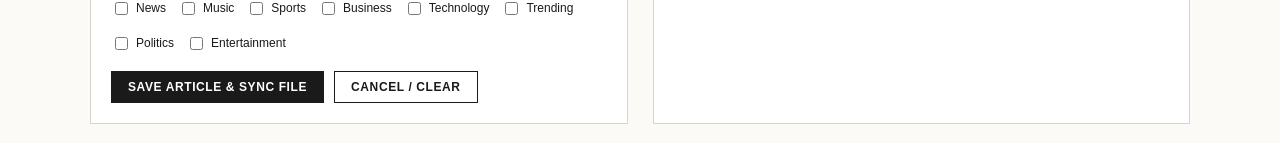
==== commit 9f382ce0: "Add files via upload" ====
--- a/admin.html
+++ b/admin.html
@@ -210,10 +210,17 @@
   </header>
 
   <div class="notice">
-    <strong>Auto-Save Mode:</strong> Click <strong>"Connect articles.js File"</strong> once when you open this panel. From then on, any article you add, edit, or delete will automatically update your local <code>articles.js</code> file directly[span_0](start_span)[span_0](end_span)!
+    <strong>Auto-Save Mode:</strong> Click <strong>"Connect articles.js File"</strong> once when you open this panel. From then on, any article you add, edit, or delete will automatically update your local <code>articles.js</code> file directly!
   </div>
 
-  <div class="card" style="margin-bottom: 25px;">
+  <div style="display: flex; gap: 10px; margin-bottom: 20px;">
+    <button type="button" class="btn" id="tab-btn-articles" onclick="switchAdminTab('articles')">Articles</button>
+    <button type="button" class="btn btn-secondary" id="tab-btn-ads" onclick="switchAdminTab('ads')">Ad Placements</button>
+  </div>
+
+  <div id="tab-articles">
+
+  <div class="card" style="margin-bottom: 25px; display: none;">
     <h2>Breaking News Ticker <span style="font-weight: normal; text-transform: none;">(up to 5, shown on every page)</span></h2>
     <div id="breaking-list"></div>
     <div style="display: flex; gap: 10px; margin-top: 10px;">
@@ -242,11 +249,11 @@
         <div class="form-group">
           <label for="category">Category *</label>
           <select id="category" required>
-            <option value="World">World</option>
+            <option value="News">News</option>
+            <option value="Music">Music</option>
+            <option value="Sports">Sports</option>
             <option value="Business">Business</option>
             <option value="Technology">Technology</option>
-            <option value="Culture">Culture</option>
-            <option value="Sports">Sports</option>
             <option value="Trending">Trending</option>
           </select>
         </div>
@@ -292,6 +299,31 @@
           <textarea id="body"></textarea>
         </div>
 
+        <div class="form-group">
+          <label>Audio/Video Links <span style="font-weight: normal; text-transform: none;">(all optional — only platforms with a link show on the article page)</span></label>
+          <input type="text" id="audiomack" placeholder="Audiomack link" style="margin-bottom: 8px;">
+          <input type="text" id="spotify" placeholder="Spotify link" style="margin-bottom: 8px;">
+          <input type="text" id="appleMusic" placeholder="Apple Music link" style="margin-bottom: 8px;">
+          <input type="text" id="youtubeMusic" placeholder="YouTube Music link" style="margin-bottom: 8px;">
+          <input type="text" id="youtubeVideo" placeholder="YouTube video link">
+        </div>
+
+        <div class="form-group">
+          <label>Music Details <span style="font-weight: normal; text-transform: none;">(only shows on the article page when Category is "Music", and only the fields you fill in appear)</span></label>
+          <input type="text" id="artist" placeholder="Artist" style="margin-bottom: 8px;">
+          <input type="text" id="featuring" placeholder="Featuring" style="margin-bottom: 8px;">
+          <input type="text" id="producer" placeholder="Producer" style="margin-bottom: 8px;">
+          <input type="text" id="musicCategory" placeholder="Category (e.g. Nigerian Music)" style="margin-bottom: 8px;">
+          <input type="text" id="genre" placeholder="Genre (e.g. Afrobeats)" style="margin-bottom: 8px;">
+          <input type="text" id="released" placeholder="Released (e.g. 2026)" style="margin-bottom: 8px;">
+          <input type="text" id="duration" placeholder="Duration (e.g. 02:38)">
+        </div>
+
+        <div class="form-group">
+          <label>Tags <span style="font-weight: normal; text-transform: none;">(shown as selectable pills at the bottom of the article page — pick as many as apply)</span></label>
+          <div id="tags-checkboxes" style="display: flex; flex-wrap: wrap; gap: 12px;"></div>
+        </div>
+
         <div style="display: flex; gap: 10px;">
           <button type="submit" class="btn" id="save-btn">Save Article & Sync File</button>
           <button type="button" class="btn btn-secondary" onclick="resetForm()">Cancel / Clear</button>
@@ -302,6 +334,13 @@
     <!-- Articles List Side -->
     <div class="card">
       <h2>All Articles (<span id="count">0</span>)</h2>
+
+      <div style="display: flex; gap: 8px; margin-bottom: 14px;">
+        <button type="button" class="btn" id="article-tab-btn-latest" onclick="switchArticleSubTab('latest')">Latest Post</button>
+        <button type="button" class="btn btn-secondary" id="article-tab-btn-desk" onclick="switchArticleSubTab('desk')">Across the Desk</button>
+        <button type="button" class="btn btn-secondary" id="article-tab-btn-brief" onclick="switchArticleSubTab('brief')">In Brief</button>
+      </div>
+
       <div class="table-wrapper">
         <table>
           <thead>
@@ -315,7 +354,7 @@
           <tbody id="article-table-body">
             <tr>
               <td colspan="4" style="text-align:center; padding: 20px;">
-                Connect <code>articles.js</code> above to begin managing articles.[span_1](start_span)[span_1](end_span)
+                Connect <code>articles.js</code> above to begin managing articles.
               </td>
             </tr>
           </tbody>
@@ -323,17 +362,26 @@
       </div>
     </div>
   </div>
+
+  </div>
+  <!-- /#tab-articles -->
+
+  <div id="tab-ads" style="display:none;">
+    <div class="card" style="margin-bottom: 25px;">
+      <h2>Ad Placements <span style="font-weight: normal; text-transform: none;">(image, content, CTA text, and destination link — all editable per slot)</span></h2>
+      <div id="ads-form-wrap"></div>
+      <div style="display: flex; gap: 10px; margin-top: 10px;">
+        <button type="button" class="btn" onclick="saveAds()">Save Ads & Sync File</button>
+      </div>
+    </div>
+  </div>
 </div>
 
 <script>
   let articles = [];
   let breakingNews = []; // up to 5 items: { text, link }
+  let ads = {}; // 6 slots: latestPost, acrossDesk, acrossDeskMid, inBrief, articleAd1, articleAd2
   let fileHandle = null;
-
-  // Must match LATEST_POST_POOL_SIZE in main.js — the first N non-hero,
-  // non-brief articles are shown in "Latest Post"; the rest go to
-  // "Across the Desk". Used here to place/reposition articles correctly.
-  const LATEST_POST_POOL_SIZE = 4;
 
   const MONTH_NAMES = ["Jan", "Feb", "Mar", "Apr", "May", "Jun", "Jul", "Aug", "Sep", "Oct", "Nov", "Dec"];
 
@@ -362,9 +410,23 @@
     return `${year}-${mm}-${dd}`;
   }
 
+  const TAG_OPTIONS = ["News", "Music", "Sports", "Business", "Technology", "Trending", "Politics", "Entertainment"];
+
+  function renderTagCheckboxes() {
+    const wrap = document.getElementById('tags-checkboxes');
+    if (!wrap) return;
+    wrap.innerHTML = TAG_OPTIONS.map(tag => `
+      <label style="font-weight: normal; text-transform: none; display: flex; align-items: center; gap: 5px;">
+        <input type="checkbox" class="tag-checkbox" value="${tag}"> ${tag}
+      </label>
+    `).join('');
+  }
+
   window.addEventListener('DOMContentLoaded', () => {
     setTodayDate();
     renderBreakingList();
+    renderTagCheckboxes();
+    renderAdsForm();
   });
 
   function setTodayDate() {
@@ -412,14 +474,19 @@
 
       const jsonMatch = content.match(/const\s+ARTICLES\s*=\s*(\[\s*[\s\S]*?\]);/);
       const breakingMatch = content.match(/const\s+BREAKING_NEWS\s*=\s*(\[\s*[\s\S]*?\]);/);
+      const adsMatch = content.match(/const\s+ADS\s*=\s*(\{[\s\S]*?\n\});/);
 
       if (jsonMatch) {
         articles = Function('"use strict";return (' + jsonMatch[1] + ')')();
         breakingNews = breakingMatch
           ? Function('"use strict";return (' + breakingMatch[1] + ')')()
           : [];
+        ads = adsMatch
+          ? Function('"use strict";return (' + adsMatch[1] + ')')()
+          : {};
         renderTable();
         renderBreakingList();
+        renderAdsForm();
 
         document.getElementById('status-dot').classList.add('active');
         document.getElementById('status-text').textContent = `Connected: ${file.name}`;
@@ -443,6 +510,7 @@
     try {
       const fileContent = `const ARTICLES = ${JSON.stringify(articles, null, 2)};\n\n` +
 `const BREAKING_NEWS = ${JSON.stringify(breakingNews, null, 2)};\n\n` +
+`const ADS = ${JSON.stringify(ads, null, 2)};\n\n` +
 `function getArticleBySlug(slug) {\n` +
 `  return ARTICLES.find(a => a.slug === slug);\n` +
 `}\n\n` +
@@ -520,6 +588,104 @@
     }
   }
 
+  const AD_SLOTS = [
+    { key: 'latestPost', label: 'Above "Latest Post" (index page)' },
+    { key: 'acrossDesk', label: 'Above "Across the Desk" (index page)' },
+    { key: 'acrossDeskMid', label: 'Mid "Across the Desk", below the Cristiano Ronaldo post (index page)' },
+    { key: 'inBrief', label: 'Above "In Brief" (index page)' },
+    { key: 'articleAd1', label: 'Above 3rd paragraph (article page)' },
+    { key: 'articleAd2', label: 'Above 5th paragraph (article page)' }
+  ];
+
+  function renderAdsForm() {
+    const wrap = document.getElementById('ads-form-wrap');
+    if (!wrap) return;
+
+    wrap.innerHTML = AD_SLOTS.map(slot => {
+      const ad = ads[slot.key] || {};
+      return `
+        <div style="border-top: 1px solid var(--rule-light); padding: 16px 0;">
+          <h3 style="margin: 0 0 10px; font-size: 14px;">${slot.label}</h3>
+          <div class="form-group">
+            <label>Image Link</label>
+            <input type="text" class="ad-field" data-slot="${slot.key}" data-field="image" value="${escapeHtml(ad.image || '')}" placeholder="https://...">
+          </div>
+          <div class="form-group">
+            <label>Tag Text</label>
+            <input type="text" class="ad-field" data-slot="${slot.key}" data-field="tag" value="${escapeHtml(ad.tag || '')}" placeholder="Ad">
+          </div>
+          <div class="form-group">
+            <label>Ad Title</label>
+            <input type="text" class="ad-field" data-slot="${slot.key}" data-field="title" value="${escapeHtml(ad.title || '')}">
+          </div>
+          <div class="form-group">
+            <label>Ad Description</label>
+            <input type="text" class="ad-field" data-slot="${slot.key}" data-field="description" value="${escapeHtml(ad.description || '')}">
+          </div>
+          <div class="form-group">
+            <label>CTA Text <span style="font-weight: normal; text-transform: none;">(e.g. "Shop Now", "Start Free Trial", "Find Deals")</span></label>
+            <input type="text" class="ad-field" data-slot="${slot.key}" data-field="cta" value="${escapeHtml(ad.cta || '')}">
+          </div>
+          <div class="form-group">
+            <label>Destination Link</label>
+            <input type="text" class="ad-field" data-slot="${slot.key}" data-field="link" value="${escapeHtml(ad.link || '')}" placeholder="https://...">
+          </div>
+        </div>
+      `;
+    }).join('');
+  }
+
+  async function saveAds() {
+    if (!fileHandle) {
+      alert("Please connect your articles.js file first!");
+      return;
+    }
+
+    document.querySelectorAll('.ad-field').forEach(input => {
+      const slot = input.dataset.slot;
+      const field = input.dataset.field;
+      if (!ads[slot]) ads[slot] = {};
+      ads[slot][field] = input.value.trim();
+    });
+
+    const success = await writeToFile();
+    if (success) {
+      renderAdsForm();
+      alert("Ad placements saved!");
+    }
+  }
+
+  function switchAdminTab(tab) {
+    const articlesTab = document.getElementById('tab-articles');
+    const adsTab = document.getElementById('tab-ads');
+    const articlesBtn = document.getElementById('tab-btn-articles');
+    const adsBtn = document.getElementById('tab-btn-ads');
+
+    if (tab === 'ads') {
+      articlesTab.style.display = 'none';
+      adsTab.style.display = '';
+      adsBtn.classList.remove('btn-secondary');
+      articlesBtn.classList.add('btn-secondary');
+    } else {
+      articlesTab.style.display = '';
+      adsTab.style.display = 'none';
+      articlesBtn.classList.remove('btn-secondary');
+      adsBtn.classList.add('btn-secondary');
+    }
+  }
+
+  let articleSubTab = 'latest';
+
+  function switchArticleSubTab(tab) {
+    articleSubTab = tab;
+    ['latest', 'desk', 'brief'].forEach(t => {
+      const btn = document.getElementById('article-tab-btn-' + t);
+      if (t === tab) btn.classList.remove('btn-secondary');
+      else btn.classList.add('btn-secondary');
+    });
+    renderTable();
+  }
+
   function renderTable() {
     const tbody = document.getElementById('article-table-body');
     document.getElementById('count').textContent = articles.length;
@@ -529,25 +695,24 @@
       return;
     }
 
-    // Grouped in real array order — this IS the order the live site uses
-    // (main.js slices this same array), so what's shown here is exactly
-    // what's on the site. Order: Hero, then Latest Post, then Across the
-    // Desk, then In Brief.
+    // Grouped by section. Latest Post, Across the Desk, and In Brief each
+    // get their own horizontal tab; which one an article is in depends
+    // only on its own "desk"/"brief" flag. Hero always shows at the top
+    // regardless of the active tab, since there's only ever one of it.
     const heroRows = [];
-    const eligibleRows = [];
+    const latestRows = [];
+    const deskRows = [];
     const briefRows = [];
 
     articles.forEach((a, i) => {
       if (a.hero) heroRows.push(i);
       else if (a.brief) briefRows.push(i);
-      else eligibleRows.push(i);
+      else if (a.desk) deskRows.push(i);
+      else latestRows.push(i);
     });
 
-    const latestRows = eligibleRows.slice(0, LATEST_POST_POOL_SIZE);
-    const deskRows = eligibleRows.slice(LATEST_POST_POOL_SIZE);
-
     // moveInfo (if provided) adds Up/Down buttons that reorder the article
-    // within its own section (Latest Post or Across the Desk).
+    // within its own section (Latest Post, Across the Desk, or In Brief).
     function rowHtml(i, moveInfo) {
       const a = articles[i];
       const moveButtons = moveInfo ? `
@@ -578,34 +743,44 @@
         rows.map((i, pos) => rowHtml(i, reorderable ? { isFirst: pos === 0, isLast: pos === rows.length - 1 } : null)).join('');
     }
 
+    const sectionByTab = {
+      latest: groupHtml('Latest Post', latestRows, true),
+      desk: groupHtml('Across the Desk', deskRows, true),
+      brief: groupHtml('In Brief', briefRows, true)
+    };
+
     tbody.innerHTML =
       groupHtml('Hero Article', heroRows, false) +
-      groupHtml('Latest Post', latestRows, true) +
-      groupHtml('Across the Desk', deskRows, true) +
-      groupHtml('In Brief', briefRows, false);
+      (sectionByTab[articleSubTab] || '');
   }
 
   // Swaps an article with its neighbor within its own section (Latest Post
-  // or Across the Desk) — direction is -1 for up (newer/earlier in list)
-  // or +1 for down (older/later in list). Won't cross section boundaries,
-  // so "up" at the top of Across the Desk stays in Across the Desk rather
-  // than jumping into Latest Post.
+  // or Across the Desk) — direction is -1 for up, +1 for down. Won't cross
+  // section boundaries: the two sections are independent groups now (based
+  // on the "desk" flag), so "up" at the top of Across the Desk stays in
+  // Across the Desk rather than jumping into Latest Post.
   async function moveArticle(index, direction) {
-    const eligibleIndexes = [];
-    articles.forEach((a, i) => { if (!a.hero && !a.brief) eligibleIndexes.push(i); });
-
-    const pos = eligibleIndexes.indexOf(index);
+    const a = articles[index];
+    if (!a || a.hero) return;
+
+    const sameGroup = [];
+    if (a.brief) {
+      articles.forEach((art, i) => { if (art.brief) sameGroup.push(i); });
+    } else {
+      articles.forEach((art, i) => {
+        if (art.hero || art.brief) return;
+        if (!!art.desk === !!a.desk) sameGroup.push(i);
+      });
+    }
+
+    const pos = sameGroup.indexOf(index);
     if (pos === -1) return;
 
-    const inLatest = pos < LATEST_POST_POOL_SIZE;
-    const sectionStart = inLatest ? 0 : LATEST_POST_POOL_SIZE;
-    const sectionEnd = inLatest ? Math.min(LATEST_POST_POOL_SIZE, eligibleIndexes.length) - 1 : eligibleIndexes.length - 1;
-
     const newPos = pos + direction;
-    if (newPos < sectionStart || newPos > sectionEnd) return;
-
-    const indexA = eligibleIndexes[pos];
-    const indexB = eligibleIndexes[newPos];
+    if (newPos < 0 || newPos >= sameGroup.length) return;
+
+    const indexA = sameGroup[pos];
+    const indexB = sameGroup[newPos];
     [articles[indexA], articles[indexB]] = [articles[indexB], articles[indexA]];
 
     const success = await writeToFile();
@@ -634,6 +809,35 @@
       body: bodyParagraphs
     };
 
+    const audiomackVal = document.getElementById('audiomack').value.trim();
+    const spotifyVal = document.getElementById('spotify').value.trim();
+    const appleMusicVal = document.getElementById('appleMusic').value.trim();
+    const youtubeMusicVal = document.getElementById('youtubeMusic').value.trim();
+    const youtubeVideoVal = document.getElementById('youtubeVideo').value.trim();
+    if (audiomackVal) articleObj.audiomack = audiomackVal;
+    if (spotifyVal) articleObj.spotify = spotifyVal;
+    if (appleMusicVal) articleObj.appleMusic = appleMusicVal;
+    if (youtubeMusicVal) articleObj.youtubeMusic = youtubeMusicVal;
+    if (youtubeVideoVal) articleObj.youtubeVideo = youtubeVideoVal;
+
+    const artistVal = document.getElementById('artist').value.trim();
+    const featuringVal = document.getElementById('featuring').value.trim();
+    const producerVal = document.getElementById('producer').value.trim();
+    const musicCategoryVal = document.getElementById('musicCategory').value.trim();
+    const genreVal = document.getElementById('genre').value.trim();
+    const releasedVal = document.getElementById('released').value.trim();
+    const durationVal = document.getElementById('duration').value.trim();
+    if (artistVal) articleObj.artist = artistVal;
+    if (featuringVal) articleObj.featuring = featuringVal;
+    if (producerVal) articleObj.producer = producerVal;
+    if (musicCategoryVal) articleObj.musicCategory = musicCategoryVal;
+    if (genreVal) articleObj.genre = genreVal;
+    if (releasedVal) articleObj.released = releasedVal;
+    if (durationVal) articleObj.duration = durationVal;
+
+    const selectedTags = Array.from(document.querySelectorAll('.tag-checkbox:checked')).map(cb => cb.value);
+    if (selectedTags.length > 0) articleObj.tags = selectedTags;
+
     if (document.getElementById('hero').checked) {
       articles.forEach(a => delete a.hero);
       articleObj.hero = true;
@@ -641,6 +845,13 @@
 
     if (document.getElementById('brief').checked) {
       articleObj.brief = true;
+    }
+
+    // "Show In" only applies when the article isn't Hero or In Brief.
+    if (!articleObj.hero && !articleObj.brief) {
+      if (document.getElementById('section').value === 'desk') {
+        articleObj.desk = true;
+      }
     }
 
     const editIndex = parseInt(document.getElementById('edit-index').value);
@@ -659,29 +870,18 @@
     }
   }
 
-  // Inserts a new article so it becomes the newest/first entry in its
-  // chosen section — front of Latest Post, or front of Across the Desk
-  // (i.e. right after the Latest Post pool, not the very end of the array).
+  // Inserts a new article at the very front of the array so it's the
+  // newest/first entry in whichever section it's tagged for — its "desk"
+  // flag (set above) is what actually determines which section it shows
+  // in; position in the array only controls its order within that section.
   function insertAtSectionFront(articleObj, section) {
-    const eligibleIndexes = [];
-    articles.forEach((a, i) => { if (!a.hero && !a.brief) eligibleIndexes.push(i); });
-
-    const targetEligiblePos = section === 'desk' ? LATEST_POST_POOL_SIZE : 0;
-    const insertAt = targetEligiblePos < eligibleIndexes.length
-      ? eligibleIndexes[targetEligiblePos]
-      : articles.length;
-
-    articles.splice(insertAt, 0, articleObj);
+    articles.unshift(articleObj);
   }
 
   function getSectionForIndex(index) {
-    const eligibleIndexes = [];
-    articles.forEach((a, i) => {
-      if (!a.hero && !a.brief) eligibleIndexes.push(i);
-    });
-    const pos = eligibleIndexes.indexOf(index);
-    if (pos === -1) return 'latest'; // hero/brief articles — selection doesn't apply
-    return pos < LATEST_POST_POOL_SIZE ? 'latest' : 'desk';
+    const a = articles[index];
+    if (!a || a.hero || a.brief) return 'latest'; // hero/brief articles — selection doesn't apply
+    return a.desk ? 'desk' : 'latest';
   }
 
   function editArticle(index) {
@@ -701,6 +901,23 @@
     document.getElementById('brief').checked = !!a.brief;
     document.getElementById('section').value = getSectionForIndex(index);
     document.getElementById('body').value = Array.isArray(a.body) ? a.body.join('\n\n') : (a.body || '');
+    document.getElementById('audiomack').value = a.audiomack || '';
+    document.getElementById('spotify').value = a.spotify || '';
+    document.getElementById('appleMusic').value = a.appleMusic || '';
+    document.getElementById('youtubeMusic').value = a.youtubeMusic || '';
+    document.getElementById('youtubeVideo').value = a.youtubeVideo || '';
+    document.getElementById('artist').value = a.artist || '';
+    document.getElementById('featuring').value = a.featuring || '';
+    document.getElementById('producer').value = a.producer || '';
+    document.getElementById('musicCategory').value = a.musicCategory || '';
+    document.getElementById('genre').value = a.genre || '';
+    document.getElementById('released').value = a.released || '';
+    document.getElementById('duration').value = a.duration || '';
+
+    const articleTags = Array.isArray(a.tags) ? a.tags : [];
+    document.querySelectorAll('.tag-checkbox').forEach(cb => {
+      cb.checked = articleTags.includes(cb.value);
+    });
 
     window.scrollTo({ top: 0, behavior: 'smooth' });
   }
